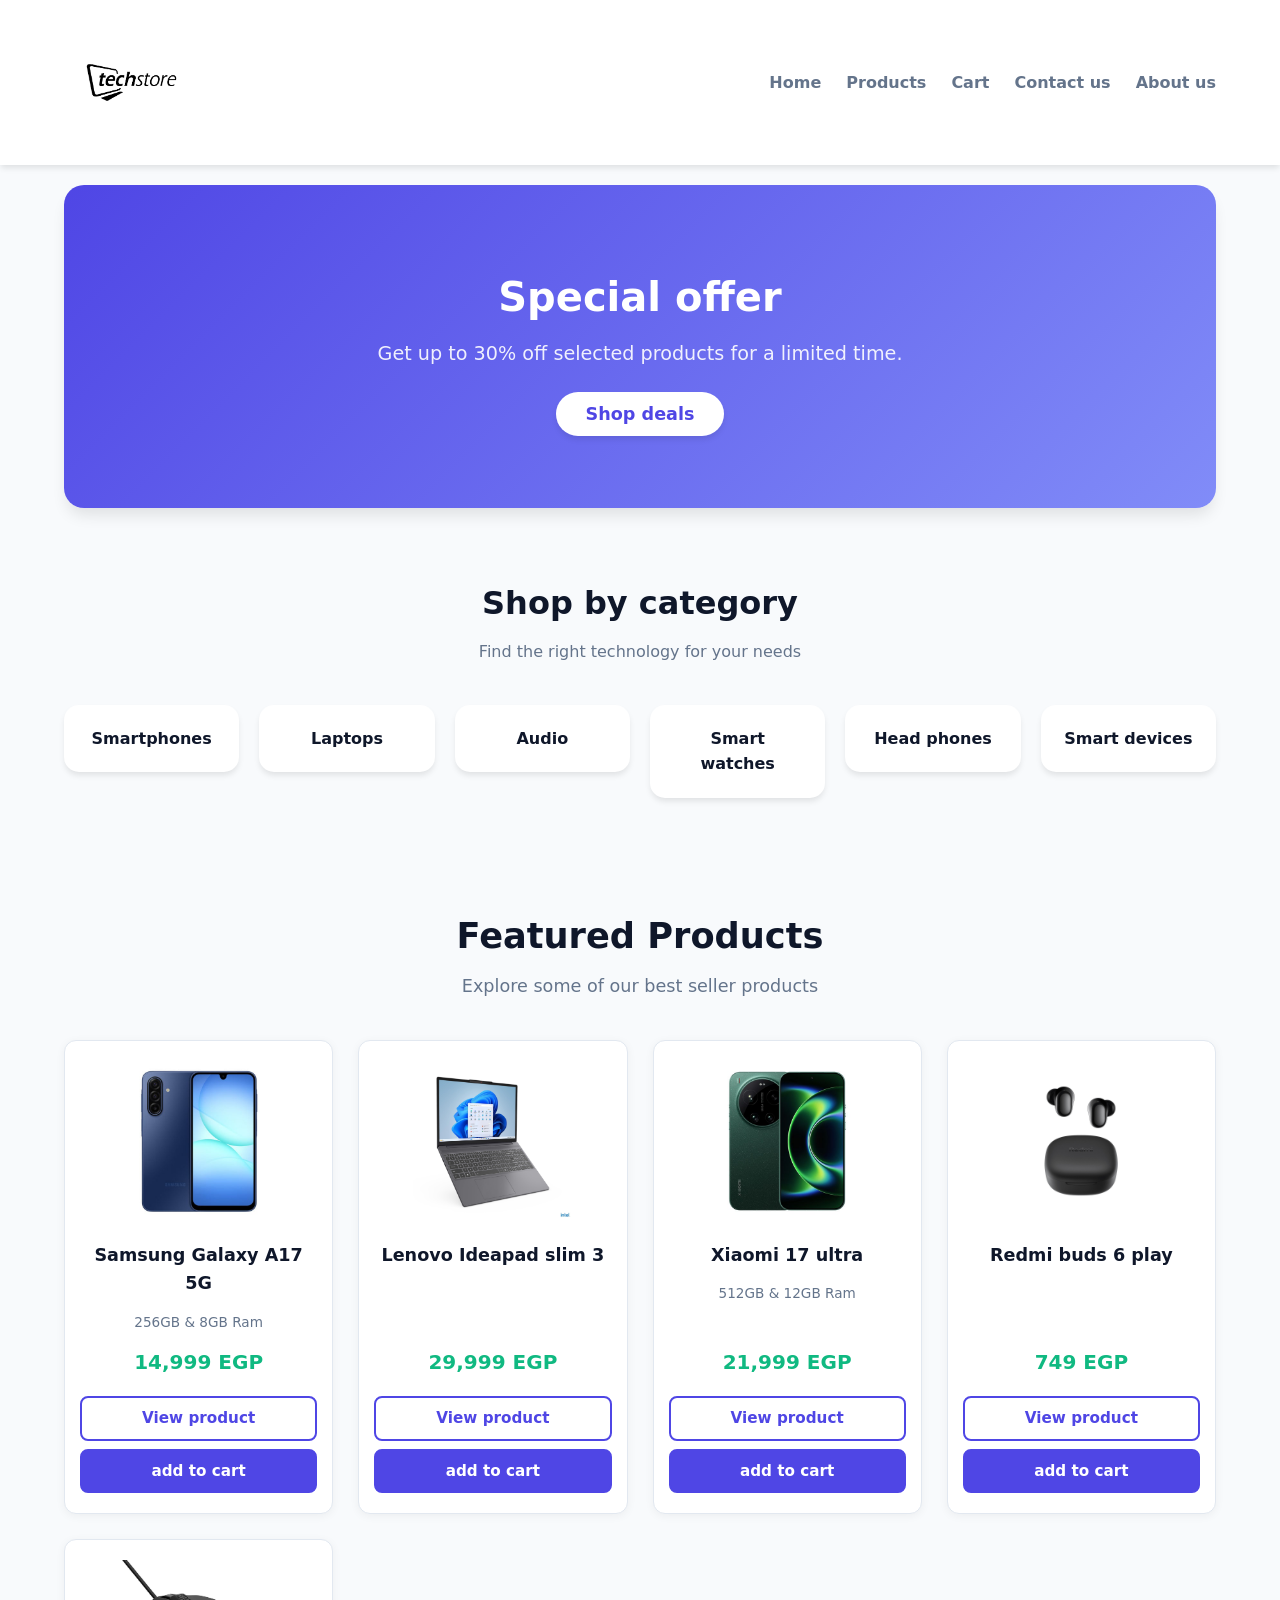
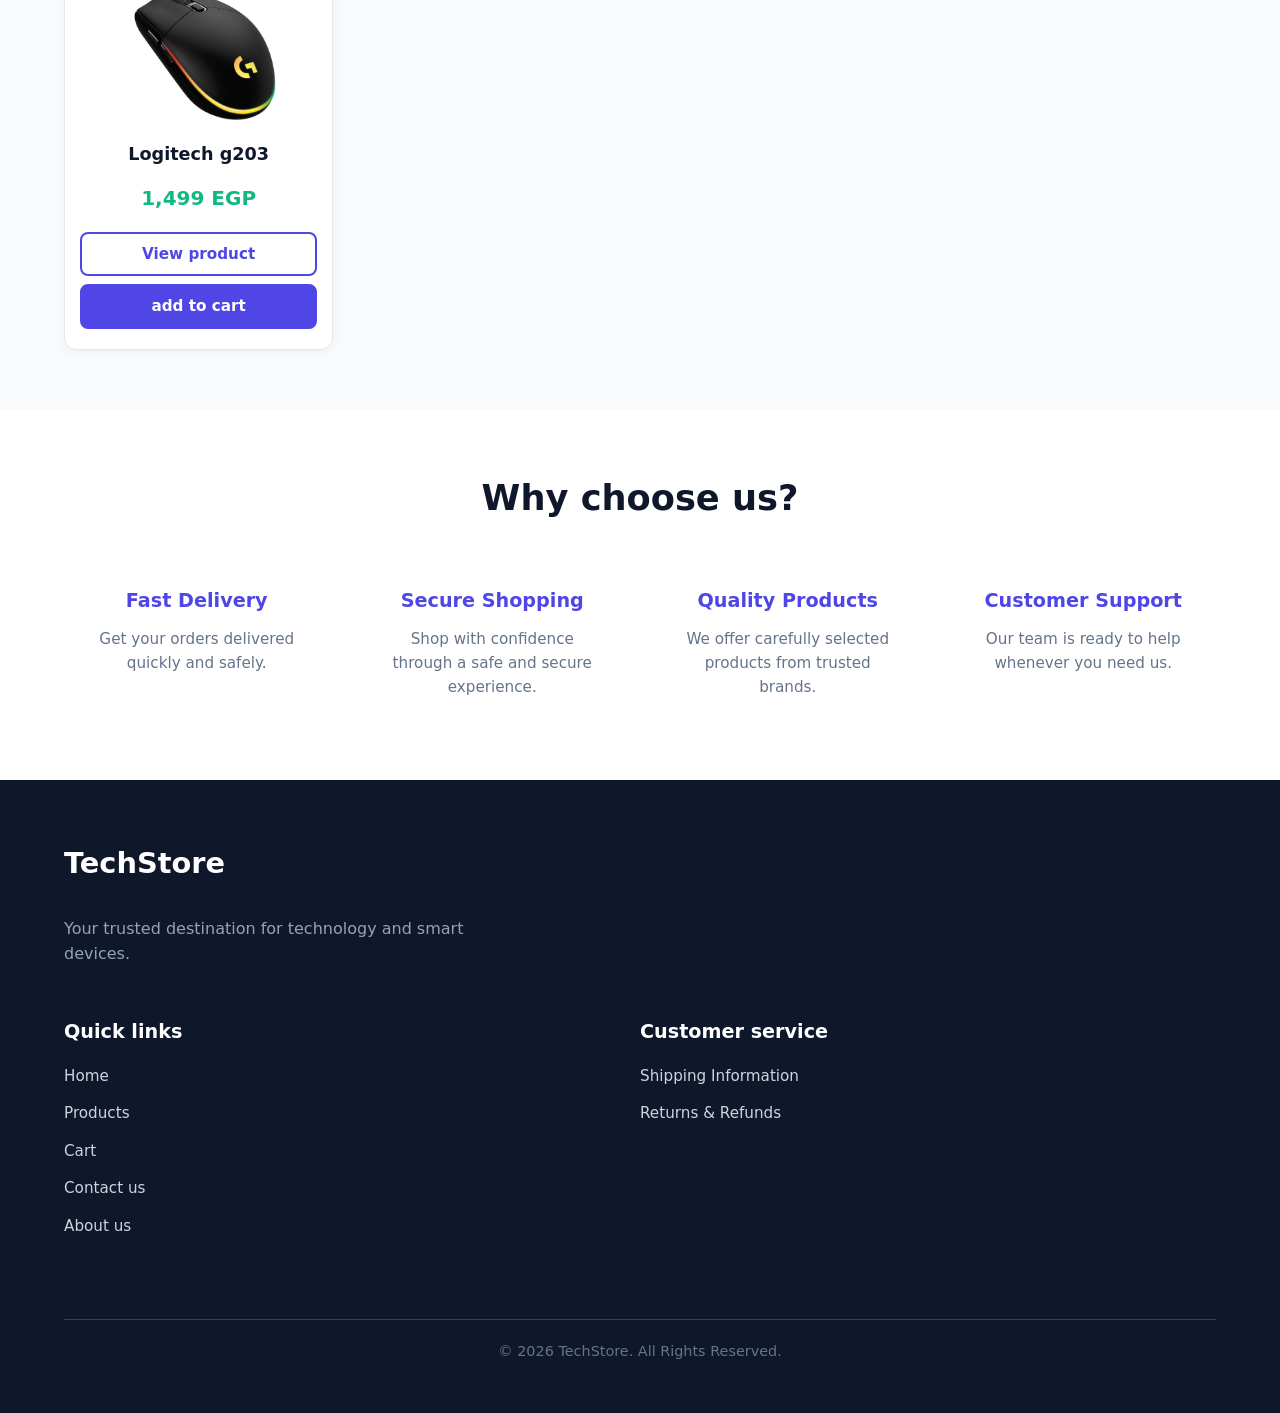
==== index.html @ 9f3c3892 "Add files via upload" ====
<!DOCTYPE html>
<html lang="en">
    <head>
        <meta charset="UTF-8">
        <meta name="viewport" content="width=device-width, initial-scale=1.0">
        <meta name="description" content="Find everything you need in technology devices on TechStore. low prices, fast shipping, secure payment.">
        <title>TechStore</title>
        <link rel="icon" href="imgs/logo.png">
        <link rel="stylesheet" href="main.css">
    </head>
    <body>
        <header class="header-e-commerce-index">
           <img src="imgs/logo.png" alt="TechStore logo" loading="lazy" width="135">
           <div class="Nav-cards">
            <ul>
                <li><a href="index.html">Home</a></li>
                <li><a href="products.html">Products</a></li>
                <li><a href="cart.html">Cart</a></li>
                <li><a href="contact-us.html">Contact us</a></li>
                <li><a href="about-us.html">About us</a></li>
            </ul>
           </div>
           <hr>
        </header>
        <main class="main-e-commerce-index">
            <section id="offers">
                <h2>Special offer</h2>
                <p>Get up to 30% off selected products for a limited time.</p>
                <a href="products.html">Shop deals </a>
            </section>
            <hr>
            <section id="category">
                <h2>Shop by category</h2>
                <p>Find the right technology for your needs</p>
                <ul>
                    <li><a href="products.html">Smartphones</a></li>
                    <li><a href="products.html">Laptops</a></li>
                    <li><a href="products.html">Audio</a></li>
                    <li><a href="products.html">Smart watches</a></li>
                    <li><a href="products.html">Head phones</a></li>
                    <li><a href="products.html">Smart devices</a></li>
                </ul>
            </section>
            <hr>
           <section id="featured-products">
                <h2>Featured Products</h2>
                <p>Explore some of our best seller products</p>

                <div class="products-grid">
                    
                    <article class="product-card">
                        <figure>
                        <img src="imgs/Samsung-Galaxy-A17-5G.jpg" alt="Samsung galaxy a17 5g" loading="lazy">
                        <figcaption>
                        <h3>Samsung Galaxy A17 5G</h3>
                        <p>256GB & 8GB Ram</p>
                        <p>14,999 EGP</p> 
                        <a href="view-product.html">View product</a>
                        <a href="cart.html">add to cart</a>
                        </figcaption>
                        </figure>
                    </article>

                    <article class="product-card">
                        <figure>
                        <img src="imgs/IdeaPad_Slim_3.jpg" alt="Lenovo ideapad slim 3" loading="lazy">
                        <figcaption>
                        <h3>Lenovo Ideapad slim 3</h3>
                        <p>29,999 EGP</p> 
                        <a href="view-product.html">View product</a>
                        <a href="cart.html">add to cart</a>
                        </figcaption>
                        </figure>
                    </article>

                    <article class="product-card">
                        <figure>
                        <img src="imgs/Xiaomi-17-Ultra.jpg" alt="Xiaomi 17 ultra" loading="lazy">
                        <figcaption>
                        <h3>Xiaomi 17 ultra</h3>
                        <p>512GB & 12GB Ram</p>
                        <p>21,999 EGP</p> 
                        <a href="view-product.html">View product</a>
                        <a href="cart.html">add to cart</a>
                        </figcaption>
                        </figure>
                    </article>

                    <article class="product-card">
                        <figure>
                        <img src="imgs/redmi-buds-6-play.jpeg" alt="Redmi buds 6 play" loading="lazy">
                        <figcaption>
                        <h3>Redmi buds 6 play</h3>
                        <p>749 EGP</p> 
                        <a href="view-product.html">View product</a>
                        <a href="cart.html">add to cart</a>
                        </figcaption>
                        </figure>
                    </article>

                    <article class="product-card">
                        <figure>
                        <img src="imgs/logitech-mouse.jpg" alt="Logitech g203" loading="lazy">
                        <figcaption>
                        <h3>Logitech g203</h3>
                        <p>1,499 EGP</p> 
                        <a href="view-product.html">View product</a>
                        <a href="cart.html">add to cart</a>
                        </figcaption>
                        </figure>
                    </article>
                </div>
               
            </section>
            <hr>
            <section id="choose-us">
                <h2>Why choose us?</h2>
                <ul>
                    <li>
                        <h3>Fast Delivery</h3>
                        <p>Get your orders delivered quickly and safely.</p>
                    </li>
                    <li>
                        <h3>Secure Shopping</h3>
                        <p>Shop with confidence through a safe and secure experience.</p>
                    </li>
                    <li>
                        <h3>Quality Products</h3>
                        <p>We offer carefully selected products from trusted brands.</p>
                    </li>
                    <li>
                        <h3>Customer Support</h3>
                        <p>Our team is ready to help whenever you need us.</p>
                    </li>
                </ul>
            </section>
        </main>
        <hr>
        <footer class="footer-index">
            <h2>TechStore</h2>
            <p>Your trusted destination for technology and smart devices.</p>
            <hr>
            <article class="Nav-cards-footer">
                <h3>Quick links</h3>
            <ul>
                <li><a href="index.html">Home</a></li>
                <li><a href="products.html">Products</a></li>
                <li><a href="cart.html">Cart</a></li>
                <li><a href="contact-us.html">Contact us</a></li>
                <li><a href="about-us.html">About us</a></li>
            </ul>
           </article>
           <article class="cust-service-footer">
            <h2>Customer service</h2>
            <ul>
                <li>
                    <a href="contact-us.html">Shipping Information</a>
                </li>
                <li>
                    <a href="contact-us.html">Returns & Refunds</a>
                </li>
            </ul>
           </article>
           <hr>
           <p>&copy; 2026 TechStore. All Rights Reserved.</p>
        </footer>
    </body>
</html>
---- main.css ----
:root {
    --primary-color: #4f46e5;
    --primary-hover: #4338ca;
    --accent-color: #10b981;
    --bg-color: #f8fafc;
    --card-bg: #ffffff;
    --text-main: #0f172a;
    --text-muted: #64748b;
    --shadow-sm: 0 4px 6px -1px rgba(0, 0, 0, 0.1);
    --shadow-lg: 0 10px 15px -3px rgba(0, 0, 0, 0.1);
    --transition: all 0.3s ease-in-out;
}

* {
    margin: 0;
    padding: 0;
    box-sizing: border-box;
    font-family: 'Segoe UI', system-ui, -apple-system, sans-serif;
}

body {
    background-color: var(--bg-color);
    color: var(--text-main);
    line-height: 1.6;
}

a {
    text-decoration: none;
    color: inherit;
}

li {
    list-style: none;
}

hr {
    display: none; 
}

.header-e-commerce-index {
    background-color: var(--card-bg);
    box-shadow: var(--shadow-sm);
    padding: 15px 5%;
    display: flex;
    justify-content: space-between;
    align-items: center;
    position: sticky;
    top: 0;
    z-index: 1000;
}

.header-e-commerce-index img {
    cursor: pointer;
    transition: var(--transition);
}

.header-e-commerce-index img:hover {
    transform: scale(1.05);
}

.Nav-cards ul {
    display: flex;
    gap: 25px;
}

.Nav-cards a {
    font-weight: 600;
    color: var(--text-muted);
    transition: var(--transition);
    position: relative;
}

.Nav-cards a:hover {
    color: var(--primary-color);
}

.Nav-cards a::after {
    content: '';
    position: absolute;
    width: 0;
    height: 2px;
    bottom: -5px;
    left: 0;
    background-color: var(--primary-color);
    transition: var(--transition);
}

.Nav-cards a:hover::after {
    width: 100%;
}

#offers {
    background: linear-gradient(135deg, var(--primary-color), #818cf8);
    color: white;
    text-align: center;
    padding: 80px 20px;
    margin: 20px 5%;
    border-radius: 20px;
    box-shadow: var(--shadow-lg);
}

#offers h2 {
    font-size: 2.5rem;
    margin-bottom: 10px;
}

#offers p {
    font-size: 1.2rem;
    margin-bottom: 30px;
    opacity: 0.9;
}

#offers a {
    background-color: white;
    color: var(--primary-color);
    padding: 12px 30px;
    border-radius: 30px;
    font-weight: bold;
    font-size: 1.1rem;
    transition: var(--transition);
    box-shadow: var(--shadow-sm);
}

#offers a:hover {
    background-color: var(--text-main);
    color: white;
    transform: translateY(-3px);
}

#category {
    padding: 50px 5%;
    text-align: center;
}

#category h2 {
    font-size: 2rem;
    margin-bottom: 10px;
}

#category p {
    color: var(--text-muted);
    margin-bottom: 40px;
}

#category ul {
    display: grid;
    grid-template-columns: repeat(auto-fit, minmax(150px, 1fr));
    gap: 20px;
}

#category li a {
    display: block;
    background-color: var(--card-bg);
    padding: 20px;
    border-radius: 15px;
    font-weight: 600;
    color: var(--text-main);
    box-shadow: var(--shadow-sm);
    transition: var(--transition);
    border: 1px solid transparent;
}

#category li a:hover {
    border-color: var(--primary-color);
    color: var(--primary-color);
    transform: translateY(-5px);
    box-shadow: var(--shadow-lg);
}

#featured-products {
    padding: 60px 5%;
}

#featured-products h2 {
    text-align: center;
    font-size: 2.2rem;
    margin-bottom: 8px;
    color: var(--text-main);
}

#featured-products > p {
    text-align: center;
    color: var(--text-muted);
    margin-bottom: 40px;
    font-size: 1.1rem;
}

.products-grid {
    display: grid;
    grid-template-columns: repeat(auto-fit, minmax(220px, 1fr));
    gap: 25px;
}

.product-card {
    background-color: var(--card-bg);
    border-radius: 12px;
    padding: 20px 15px;
    text-align: center;
    box-shadow: 0 2px 10px rgba(0, 0, 0, 0.05);
    border: 1px solid #e2e8f0;
    transition: var(--transition);
}

.product-card:hover {
    transform: translateY(-8px);
    box-shadow: var(--shadow-lg);
    border-color: var(--primary-color);
}

.product-card figure {
    display: flex;
    flex-direction: column;
    height: 100%;
}

.product-card img {
    width: 100%;
    height: 160px;
    object-fit: contain;
    margin-bottom: 20px;
    transition: var(--transition);
}

.product-card:hover img {
    transform: scale(1.08);
}

.product-card figcaption {
    display: flex;
    flex-direction: column;
    flex-grow: 1;
    gap: 8px; 
}

.product-card figcaption h3 {
    font-size: 1.1rem;
    margin-bottom: 6px;
    color: var(--text-main);
    font-weight: 600;
}

.product-card figcaption p:not(:last-of-type) {
    color: var(--text-muted);
    font-size: 0.85rem;
    margin-bottom: 5px;
}

.product-card figcaption p:last-of-type {
    color: var(--accent-color);
    font-weight: 800;
    font-size: 1.25rem;
    margin-top: auto; 
    margin-bottom: 10px;
}

.product-card figcaption a:first-of-type {
    display: block;
    background-color: transparent;
    color: var(--primary-color);
    border: 2px solid var(--primary-color);
    padding: 8px 15px;
    border-radius: 8px;
    font-weight: 600;
    font-size: 0.95rem;
    text-align: center;
    transition: var(--transition);
}

.product-card figcaption a:first-of-type:hover {
    background-color: var(--primary-hover);
    border-color: var(--primary-hover);
    color: white;
}

.product-card figcaption a:last-of-type {
    display: block;
    background-color: var(--primary-color);
    color: white;
    border: 2px solid var(--primary-color);
    padding: 8px 15px;
    border-radius: 8px;
    font-weight: 600;
    font-size: 0.95rem;
    text-align: center;
    transition: var(--transition);
}

.product-card figcaption a:last-of-type:hover {
    background-color: var(--primary-hover);
    border-color: var(--primary-hover);
}

#choose-us {
    padding: 60px 5%;
    text-align: center;
    background-color: var(--card-bg);
}

#choose-us h2 {
    font-size: 2.2rem;
    margin-bottom: 40px;
    color: var(--text-main);
}

#choose-us ul {
    display: grid;
    grid-template-columns: repeat(auto-fit, minmax(200px, 1fr));
    gap: 30px;
}

#choose-us li {
    padding: 20px;
}

#choose-us h3 {
    font-size: 1.2rem;
    color: var(--primary-color);
    margin-bottom: 10px;
}

#choose-us p {
    color: var(--text-muted);
    font-size: 0.95rem;
}

.footer-index {
    background-color: #0f172a;
    color: #f8fafc;
    padding: 60px 5% 20px;
}

.footer-index h2 {
    font-size: 1.8rem;
    margin-bottom: 15px;
    color: white;
}

.footer-index > p {
    color: #94a3b8;
    max-width: 400px;
    margin-bottom: 30px;
}

.footer-index .Nav-cards-footer,
.footer-index .cust-service-footer {
    margin-bottom: 30px;
}

.footer-index h3, 
.footer-index .cust-service-footer h2 {
    font-size: 1.2rem;
    color: white;
    margin-bottom: 15px;
}

.footer-index ul {
    display: flex;
    flex-direction: column;
    gap: 12px;
}

.footer-index a {
    color: #cbd5e1;
    transition: var(--transition);
    font-size: 0.95rem;
}

.footer-index a:hover {
    color: var(--accent-color);
    padding-left: 5px;
}

.footer-index > p:last-child {
    text-align: center;
    border-top: 1px solid #334155;
    padding-top: 20px;
    margin-top: 20px;
    font-size: 0.9rem;
    color: #64748b;
    max-width: 100%;
}

@media (min-width: 768px) {
    .footer-index {
        display: grid;
        grid-template-columns: 2fr 1fr 1fr;
        gap: 30px;
    }
    
    .footer-index > h2 {
        grid-column: 1 / -1;
        margin-bottom: 0;
    }
    
    .footer-index > p:first-of-type {
        grid-column: 1 / -1;
        margin-bottom: 20px;
    }
    
    .footer-index > p:last-child {
        grid-column: 1 / -1;
    }
}

@media (max-width: 768px) {
    .header-e-commerce-index {
        flex-direction: column;
        gap: 15px;
    }
    
    .Nav-cards ul {
        flex-wrap: wrap;
        justify-content: center;
        gap: 15px;
    }
    
    #offers {
        padding: 50px 20px;
    }
    
    #offers h2 {
        font-size: 2rem;
    }
    
    .footer-index {
        text-align: center;
    }
    
    .footer-index > p {
        margin: 0 auto 30px;
    }
}


.header-e-commerce-details {
    background-color: var(--card-bg);
    box-shadow: var(--shadow-sm);
    padding: 15px 5%;
    display: flex;
    justify-content: space-between;
    align-items: center;
    position: sticky;
    top: 0;
    z-index: 1000;
}

.header-e-commerce-details img {
    cursor: pointer;
    transition: var(--transition);
}

.header-e-commerce-details img:hover {
    transform: scale(1.05);
}

.main-e-commerce-details section > h2 {
    text-align: center;
    font-size: 2.2rem;
    margin-bottom: 40px;
    color: var(--text-main);
}

#head-section {
    display: grid;
    grid-template-columns: 1fr 1fr;
    gap: 40px;
    align-items: center;
    padding: 60px 5%;
}

#head-section img {
    width: 100%;
    max-width: 400px;
    margin: 0 auto;
    display: block;
    transition: var(--transition);
}

#head-section img:hover {
    transform: scale(1.08); 
}

#head-section h2 {
    text-align: left;
    font-size: 2.5rem;
    margin-bottom: 10px;
}

#head-section p:nth-of-type(1) {
    color: var(--text-muted);
    font-size: 1.1rem;
    margin-bottom: 15px;
}

#head-section p:nth-of-type(2) { 
    color: var(--accent-color);
    font-weight: 800;
    font-size: 1.8rem;
    margin-bottom: 10px;
}

#head-section p:nth-of-type(3) { 
    margin-bottom: 30px;
    color: var(--text-muted);
}

#head-section a {
    display: inline-block;
    background-color: var(--primary-color);
    color: white;
    border: 2px solid var(--primary-color);
    padding: 10px 25px;
    border-radius: 8px; 
    font-weight: 600;
    font-size: 1.1rem;
    text-align: center;
    transition: var(--transition);
}

#head-section a:hover {
    background-color: var(--primary-hover);
    border-color: var(--primary-hover);
}

#description-product, #box {
    padding: 20px 5% 60px;
    text-align: center;
}

#description-product p {
    color: var(--text-muted);
    font-size: 1.1rem;
    max-width: 800px;
    margin: 0 auto;
    line-height: 1.8;
}

#box ul {
    display: grid;
    grid-template-columns: repeat(auto-fit, minmax(180px, 1fr));
    gap: 20px;
    max-width: 900px;
    margin: 0 auto;
}

#box li {
    background-color: var(--card-bg);
    padding: 20px;
    border-radius: 15px;
    font-weight: 600;
    color: var(--text-main);
    box-shadow: var(--shadow-sm);
    border: 1px solid transparent;
    transition: var(--transition);
}

#box li:hover {
    border-color: var(--primary-color);
    color: var(--primary-color);
    transform: translateY(-5px);
    box-shadow: var(--shadow-lg);
}

#specifications {
    padding: 20px 5% 60px;
}

#specifications table {
    width: 100%;
    max-width: 800px;
    margin: 0 auto;
    border-collapse: collapse;
    background-color: var(--card-bg);
    border-radius: 12px;
    overflow: hidden;
    box-shadow: 0 2px 10px rgba(0, 0, 0, 0.05);
    border: 1px solid #e2e8f0;
}

#specifications th, #specifications td {
    padding: 15px 20px;
    border-bottom: 1px solid #e2e8f0;
    text-align: left;
}

#specifications thead th {
    background-color: var(--bg-color);
    color: var(--text-main);
    font-weight: 600;
}

#specifications tbody th {
    color: var(--text-main);
    font-weight: 600;
    width: 40%;
}

#specifications tbody td {
    color: var(--text-muted);
}

#Reviews {
    padding: 20px 5% 60px;
}

.review-card {
    background-color: var(--card-bg);
    border-radius: 12px;
    padding: 20px 15px;
    text-align: center;
    box-shadow: 0 2px 10px rgba(0, 0, 0, 0.05);
    border: 1px solid #e2e8f0;
    transition: var(--transition);
    margin-bottom: 25px;
    max-width: 800px;
    margin-left: auto;
    margin-right: auto;
}

.review-card:hover {
    transform: translateY(-8px);
    box-shadow: var(--shadow-lg);
    border-color: var(--primary-color);
}

.review-card h3 {
    font-size: 1.1rem;
    margin-bottom: 6px;
    color: var(--text-main);
    font-weight: 600;
}

.review-card p {
    color: var(--text-muted);
    font-size: 0.95rem;
}

.submit-review {
    max-width: 800px;
    margin: 50px auto 0;
    background-color: var(--card-bg);
    border-radius: 12px;
    padding: 30px;
    box-shadow: 0 2px 10px rgba(0, 0, 0, 0.05);
    border: 1px solid #e2e8f0;
}

.submit-review fieldset {
    border: none;
}

.submit-review legend {
    font-size: 1.5rem;
    color: var(--text-main);
    font-weight: 600;
    margin-bottom: 20px;
    text-align: center;
    width: 100%;
}

.submit-review label, .submit-review h4 {
    color: var(--text-main);
    font-weight: 600;
    margin-bottom: 5px;
    display: inline-block;
}

.submit-review input[type="text"],
.submit-review input[type="email"],
.submit-review textarea {
    width: 100%;
    padding: 12px;
    margin-bottom: 20px;
    border: 1px solid #e2e8f0;
    border-radius: 8px;
    background-color: var(--bg-color);
    transition: var(--transition);
    color: var(--text-main);
}

.submit-review input:focus,
.submit-review textarea:focus {
    outline: none;
    border-color: var(--primary-color);
}

.submit-review button {
    background-color: var(--primary-color);
    color: white;
    border: 2px solid var(--primary-color);
    padding: 10px 20px;
    border-radius: 8px;
    font-weight: 600;
    font-size: 1rem;
    cursor: pointer;
    transition: var(--transition);
    width: 100%;
}

.submit-review button:hover {
    background-color: var(--primary-hover);
    border-color: var(--primary-hover);
}

.footer-view-product {
    background-color: #0f172a;
    color: #f8fafc;
    padding: 60px 5% 20px;
}

.footer-view-product h2 { font-size: 1.8rem; margin-bottom: 15px; color: white; }
.footer-view-product > p { color: #94a3b8; max-width: 400px; margin-bottom: 30px; }
.footer-view-product .Nav-cards-footer, .footer-view-product .cust-service-footer { margin-bottom: 30px; }
.footer-view-product h3, .footer-view-product .cust-service-footer h2 { font-size: 1.2rem; color: white; margin-bottom: 15px; }
.footer-view-product ul { display: flex; flex-direction: column; gap: 12px; }
.footer-view-product a { color: #cbd5e1; transition: var(--transition); font-size: 0.95rem; }
.footer-view-product a:hover { color: var(--accent-color); padding-left: 5px; }
.footer-view-product > p:last-child { text-align: center; border-top: 1px solid #334155; padding-top: 20px; margin-top: 20px; font-size: 0.9rem; color: #64748b; max-width: 100%; }

@media (min-width: 768px) {
    .footer-view-product { display: grid; grid-template-columns: 2fr 1fr 1fr; gap: 30px; }
    .footer-view-product > h2, .footer-view-product > p:first-of-type, .footer-view-product > p:last-child { grid-column: 1 / -1; }
    .footer-view-product > p:first-of-type { margin-bottom: 20px; }
    .footer-view-product > h2 { margin-bottom: 0; }
}

@media (max-width: 768px) {
    .header-e-commerce-details { flex-direction: column; gap: 15px; }
    #head-section { grid-template-columns: 1fr; text-align: center; }
    #head-section h2 { text-align: center; }
    .footer-view-product { text-align: center; }
    .footer-view-product > p { margin: 0 auto 30px; }
}





.product-media {
    flex: 1;
    text-align: center;
}

.product-media figure {
    display: inline-block;
    max-width: 400px;
    width: 100%;
}

.product-media img {
    width: 100%;
    display: block;
    transition: var(--transition);
}

.product-media img:hover {
    transform: scale(1.08); 
}

.product-media .rating {
    margin-top: 10px;
    color: var(--text-muted);
    font-size: 1.1rem;
    text-align: center;
}

.header-e-commerce-products {
    background-color: var(--card-bg);
    box-shadow: var(--shadow-sm);
    padding: 15px 5%;
    display: flex;
    justify-content: space-between;
    align-items: center;
    position: sticky;
    top: 0;
    z-index: 1000;
}

.header-e-commerce-products img {
    cursor: pointer;
    transition: var(--transition);
}

.header-e-commerce-products img:hover {
    transform: scale(1.05);
}

#top {
    text-align: center;
    padding: 60px 5% 20px;
}

#top h1 {
    font-size: 2.5rem;
    color: var(--text-main);
    margin-bottom: 10px;
}

#top p {
    color: var(--text-muted);
    font-size: 1.1rem;
    max-width: 600px;
    margin: 0 auto;
}

#category-explore {
    padding: 40px 5%;
    text-align: center;
}

#category-explore h2 {
    font-size: 2rem;
    margin-bottom: 10px;
}

#category-explore p {
    color: var(--text-muted);
    margin-bottom: 30px;
}

#category-explore ul {
    display: grid;
    grid-template-columns: repeat(auto-fit, minmax(150px, 1fr));
    gap: 20px;
}

#category-explore li a {
    display: block;
    background-color: var(--card-bg);
    padding: 20px;
    border-radius: 15px;
    font-weight: 600;
    color: var(--text-main);
    box-shadow: var(--shadow-sm);
    transition: var(--transition);
    border: 1px solid transparent;
}

#category-explore li a:hover {
    border-color: var(--primary-color);
    color: var(--primary-color);
    transform: translateY(-5px);
    box-shadow: var(--shadow-lg);
}

#products-all {
    padding: 20px 5% 60px;
    display: grid;
    grid-template-columns: repeat(auto-fit, minmax(220px, 1fr));
    gap: 25px;
}

.product-card-main {
    background-color: var(--card-bg);
    border-radius: 12px;
    padding: 20px 15px;
    text-align: center;
    box-shadow: 0 2px 10px rgba(0, 0, 0, 0.05);
    border: 1px solid #e2e8f0;
    transition: var(--transition);
}

.product-card-main:hover {
    transform: translateY(-8px);
    box-shadow: var(--shadow-lg);
    border-color: var(--primary-color);
}

.product-card-main figure {
    display: flex;
    flex-direction: column;
    height: 100%;
}

.product-card-main img {
    width: 100%;
    height: 160px;
    object-fit: contain;
    margin-bottom: 20px;
    transition: var(--transition);
}

.product-card-main:hover img {
    transform: scale(1.08);
}

.product-card-main figcaption {
    display: flex;
    flex-direction: column;
    flex-grow: 1;
    gap: 8px;
}

.product-card-main figcaption h3 {
    font-size: 1.1rem;
    margin-bottom: 6px;
    color: var(--text-main);
    font-weight: 600;
}

.product-card-main figcaption p:not(:last-of-type) {
    color: var(--text-muted);
    font-size: 0.85rem;
    margin-bottom: 5px;
}

.product-card-main figcaption p:last-of-type {
    color: var(--accent-color);
    font-weight: 800;
    font-size: 1.25rem;
    margin-top: auto;
    margin-bottom: 10px;
}

.product-card-main figcaption a:first-of-type {
    display: block;
    background-color: transparent;
    color: var(--primary-color);
    border: 2px solid var(--primary-color);
    padding: 8px 15px;
    border-radius: 8px;
    font-weight: 600;
    font-size: 0.95rem;
    text-align: center;
    transition: var(--transition);
}

.product-card-main figcaption a:first-of-type:hover {
    background-color: var(--primary-hover);
    border-color: var(--primary-hover);
    color: white;
}

.product-card-main figcaption a:last-of-type {
    display: block;
    background-color: var(--primary-color);
    color: white;
    border: 2px solid var(--primary-color);
    padding: 8px 15px;
    border-radius: 8px;
    font-weight: 600;
    font-size: 0.95rem;
    text-align: center;
    transition: var(--transition);
}

.product-card-main figcaption a:last-of-type:hover {
    background-color: var(--primary-hover);
    border-color: var(--primary-hover);
}

.footer-products {
    background-color: #0f172a;
    color: #f8fafc;
    padding: 60px 5% 20px;
}

.footer-products h2 {
    font-size: 1.8rem;
    margin-bottom: 15px;
    color: white;
}

.footer-products > p {
    color: #94a3b8;
    max-width: 400px;
    margin-bottom: 30px;
}

.footer-products .Nav-cards-footer,
.footer-products .cust-service-footer {
    margin-bottom: 30px;
}

.footer-products h3, 
.footer-products .cust-service-footer h2 {
    font-size: 1.2rem;
    color: white;
    margin-bottom: 15px;
}

.footer-products ul {
    display: flex;
    flex-direction: column;
    gap: 12px;
}

.footer-products a {
    color: #cbd5e1;
    transition: var(--transition);
    font-size: 0.95rem;
}

.footer-products a:hover {
    color: var(--accent-color);
    padding-left: 5px;
}

.footer-products > p:last-child {
    text-align: center;
    border-top: 1px solid #334155;
    padding-top: 20px;
    margin-top: 20px;
    font-size: 0.9rem;
    color: #64748b;
    max-width: 100%;
}

@media (min-width: 768px) {
    .footer-products {
        display: grid;
        grid-template-columns: 2fr 1fr 1fr;
        gap: 30px;
    }
    
    .footer-products > h2,
    .footer-products > p:first-of-type,
    .footer-products > p:last-child {
        grid-column: 1 / -1;
    }
    
    .footer-products > p:first-of-type {
        margin-bottom: 20px;
    }
}

@media (max-width: 768px) {
    .header-e-commerce-products {
        flex-direction: column;
        gap: 15px;
    }
    
    .footer-products {
        text-align: center;
    }
    
    .footer-products > p {
        margin: 0 auto 30px;
    }
}

.product-info {
    display: flex;
    flex-direction: column;
    align-items: flex-start;
}

.price-box {
    display: flex;
    align-items: center;
    gap: 15px;
    margin: 15px 0;
}

.price-box strong:first-of-type {
    color: var(--accent-color);
    font-weight: 800;
    font-size: 1.8rem;
}

.price-box strong:last-of-type {
    background-color: #fee2e2;
    color: #ef4444;
    padding: 4px 10px;
    border-radius: 6px;
    font-size: 0.9rem;
    font-weight: 700;
}

.price-box del {
    color: var(--text-muted);
    font-size: 1.1rem;
    text-decoration: line-through;
}

.top-cart {
    text-align: center;
    padding: 60px 5% 40px;
}

.top-cart h1 {
    font-size: 2.5rem;
    color: var(--text-main);
    margin-bottom: 10px;
}

.top-cart p {
    color: var(--text-muted);
    font-size: 1.1rem;
}

#cart-card {
    background-color: var(--card-bg);
    border-radius: 12px;
    padding: 20px;
    margin: 0 auto 30px;
    max-width: 900px;
    width: 90%;
    display: flex;
    align-items: center;
    justify-content: space-between;
    gap: 20px;
    box-shadow: var(--shadow-sm);
    border: 1px solid #e2e8f0;
    transition: var(--transition);
}

#cart-card:hover {
    box-shadow: var(--shadow-lg);
    border-color: var(--primary-color);
}

#cart-card img {
    width: 100px;
    height: 100px;
    object-fit: contain;
    border-radius: 8px;
}

#cart-card strong {
    font-size: 1.2rem;
    color: var(--text-main);
    flex: 2;
}

#cart-card p {
    color: var(--text-muted);
    font-size: 1rem;
    font-weight: 500;
    white-space: nowrap;
}

#cart-card a {
    color: #ef4444; 
    border: 1px solid #ef4444;
    padding: 8px 15px;
    border-radius: 8px;
    font-weight: 600;
    transition: var(--transition);
}

#cart-card a:hover {
    background-color: #ef4444;
    color: white;
}

#checkout-cart {
    background-color: var(--card-bg);
    border-radius: 12px;
    padding: 30px;
    margin: 0 auto 40px;
    max-width: 400px;
    width: 90%;
    box-shadow: var(--shadow-sm);
    border: 1px solid #e2e8f0;
}

#checkout-cart h2 {
    font-size: 1.5rem;
    color: var(--text-main);
    margin-bottom: 20px;
    text-align: center;
    border-bottom: 1px solid #e2e8f0;
    padding-bottom: 15px;
}

#checkout-cart p {
    display: flex;
    justify-content: space-between;
    color: var(--text-muted);
    font-size: 1.1rem;
    margin-bottom: 15px;
}

#checkout-cart p:last-child {
    color: var(--text-main);
    font-size: 1.3rem;
    font-weight: 800;
    border-top: 1px solid #e2e8f0;
    padding-top: 15px;
    margin-bottom: 0;
}

#shoppig-cart {
    text-align: center;
    margin-bottom: 80px;
}

#shoppig-cart a {
    display: inline-block;
    background-color: var(--primary-color);
    color: white;
    border: 2px solid var(--primary-color);
    padding: 12px 30px;
    border-radius: 8px;
    font-weight: 600;
    font-size: 1.1rem;
    transition: var(--transition);
}

#shoppig-cart a:hover {
    background-color: var(--primary-hover);
    border-color: var(--primary-hover);
}

@media (max-width: 768px) {
    #cart-card {
        flex-direction: column;
        text-align: center;
        padding: 30px 20px;
    }

    #cart-card strong {
        margin: 10px 0;
        flex: none;
    }

    #cart-card p {
        margin-bottom: 10px;
    }
    
    #cart-card a {
        width: 100%;
        margin-top: 10px;
    }
}

#grabber {
    text-align: center;
    padding: 60px 5% 40px;
}

#grabber h1 {
    font-size: 2.5rem;
    color: var(--text-main);
    margin-bottom: 10px;
}

#grabber p {
    color: var(--text-muted);
    font-size: 1.1rem;
}

#contact-info {
    background-color: var(--card-bg);
    border-radius: 12px;
    padding: 40px;
    margin: 0 auto 40px;
    max-width: 800px;
    box-shadow: var(--shadow-sm);
    border: 1px solid #e2e8f0;
    text-align: center;
    transition: var(--transition);
}

#contact-info:hover {
    box-shadow: var(--shadow-lg);
    border-color: var(--primary-color);
}

#contact-info h2 {
    font-size: 2rem;
    color: var(--text-main);
    margin-bottom: 30px;
}

#contact-info h3 {
    font-size: 1.2rem;
    color: var(--primary-color);
    margin-top: 25px;
    margin-bottom: 8px;
}

#contact-info address, 
#contact-info p {
    color: var(--text-muted);
    font-size: 1.1rem;
    font-style: normal;
}

#contact-info a {
    color: var(--accent-color);
    font-weight: 600;
    transition: var(--transition);
}

#contact-info a:hover {
    color: var(--primary-hover);
    text-decoration: underline;
}

#form-contact {
    background-color: var(--card-bg);
    border-radius: 12px;
    padding: 40px;
    margin: 0 auto 80px;
    max-width: 800px;
    box-shadow: var(--shadow-sm);
    border: 1px solid #e2e8f0;
}

#form-contact fieldset {
    border: none;
}

#form-contact legend {
    width: 100%;
    text-align: center;
    margin-bottom: 30px;
}

#form-contact legend h2 {
    font-size: 2rem;
    color: var(--text-main);
}

#form-contact label {
    display: block;
    color: var(--text-main);
    font-weight: 600;
    margin-bottom: 8px;
}

#form-contact input[type="text"],
#form-contact input[type="email"],
#form-contact input[type="tel"],
#form-contact textarea {
    width: 100%;
    padding: 15px;
    margin-bottom: 20px;
    border: 1px solid #e2e8f0;
    border-radius: 8px;
    background-color: var(--bg-color);
    color: var(--text-main);
    font-family: inherit;
    font-size: 1rem;
    transition: var(--transition);
}

#form-contact input:focus,
#form-contact textarea:focus {
    outline: none;
    border-color: var(--primary-color);
    box-shadow: 0 0 0 3px rgba(79, 70, 229, 0.1);
}

#form-contact textarea {
    resize: vertical;
    min-height: 150px;
    max-height: 400px;
}

#form-contact button {
    background-color: var(--primary-color);
    color: white;
    border: 2px solid var(--primary-color);
    padding: 15px;
    border-radius: 8px;
    font-weight: 600;
    font-size: 1.1rem;
    cursor: pointer;
    transition: var(--transition);
    width: 100%;
    margin-top: 10px;
}

#form-contact button:hover {
    background-color: var(--primary-hover);
    border-color: var(--primary-hover);
}

@media (max-width: 768px) {
    #contact-info, 
    #form-contact {
        width: 90%;
        padding: 30px 20px;
    }
    
    #grabber {
        padding: 40px 20px 20px;
    }
    
    #grabber h1, 
    #contact-info h2, 
    #form-contact legend h2 {
        font-size: 1.8rem;
    }
}

#top-about {
    text-align: center;
    padding: 60px 5% 40px;
}

#top-about h1 {
    font-size: 2.5rem;
    color: var(--text-main);
    margin-bottom: 10px;
}

#top-about p {
    color: var(--text-muted);
    font-size: 1.1rem;
}

#who-r-we, 
#mission, 
#vision {
    background-color: var(--card-bg);
    border-radius: 12px;
    padding: 40px;
    margin: 0 auto 30px;
    max-width: 800px;
    width: 90%;
    box-shadow: var(--shadow-sm);
    border: 1px solid #e2e8f0;
    text-align: center;
    transition: var(--transition);
}

#who-r-we:hover, 
#mission:hover, 
#vision:hover {
    box-shadow: var(--shadow-lg);
    border-color: var(--primary-color);
    transform: translateY(-5px);
}

#who-r-we h2, 
#mission h2, 
#vision h2 {
    font-size: 1.8rem;
    color: var(--primary-color);
    margin-bottom: 15px;
}

#who-r-we p, 
#mission p, 
#vision p {
    color: var(--text-muted);
    font-size: 1.1rem;
    line-height: 1.8;
}

#call-to-action {
    background: linear-gradient(135deg, var(--primary-color), #818cf8);
    color: white;
    text-align: center;
    padding: 60px 20px;
    margin: 40px 5% 80px;
    border-radius: 20px;
    box-shadow: var(--shadow-lg);
}

#call-to-action h2 {
    font-size: 2rem;
    margin-bottom: 15px;
    color: white;
}

#call-to-action p {
    font-size: 1.1rem;
    opacity: 0.9;
    max-width: 600px;
    margin: 0 auto;
}

@media (max-width: 768px) {
    #who-r-we, 
    #mission, 
    #vision {
        padding: 30px 20px;
    }
    
    #top-about h1 {
        font-size: 2rem;
    }
    
    #call-to-action h2 {
        font-size: 1.8rem;
    }
    
    #call-to-action {
        margin: 40px 5% 40px;
        padding: 40px 20px;
    }
}
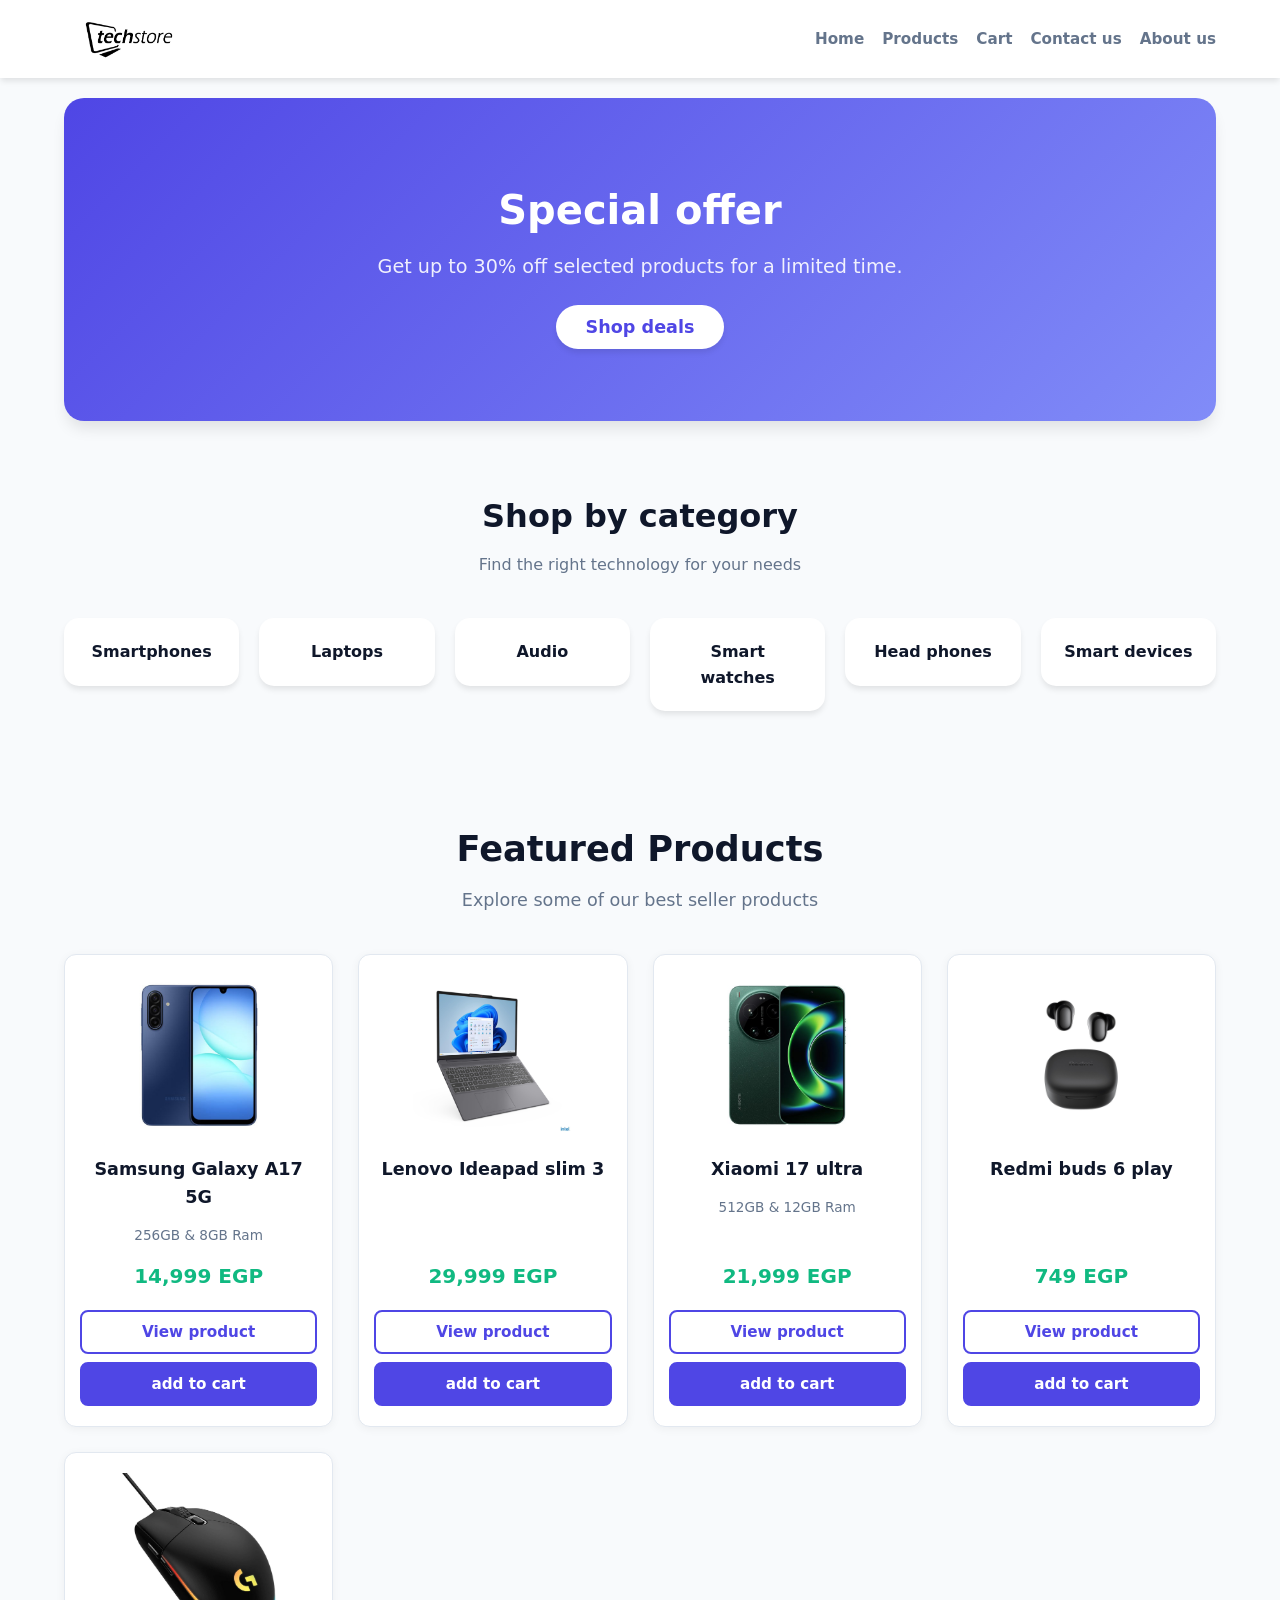
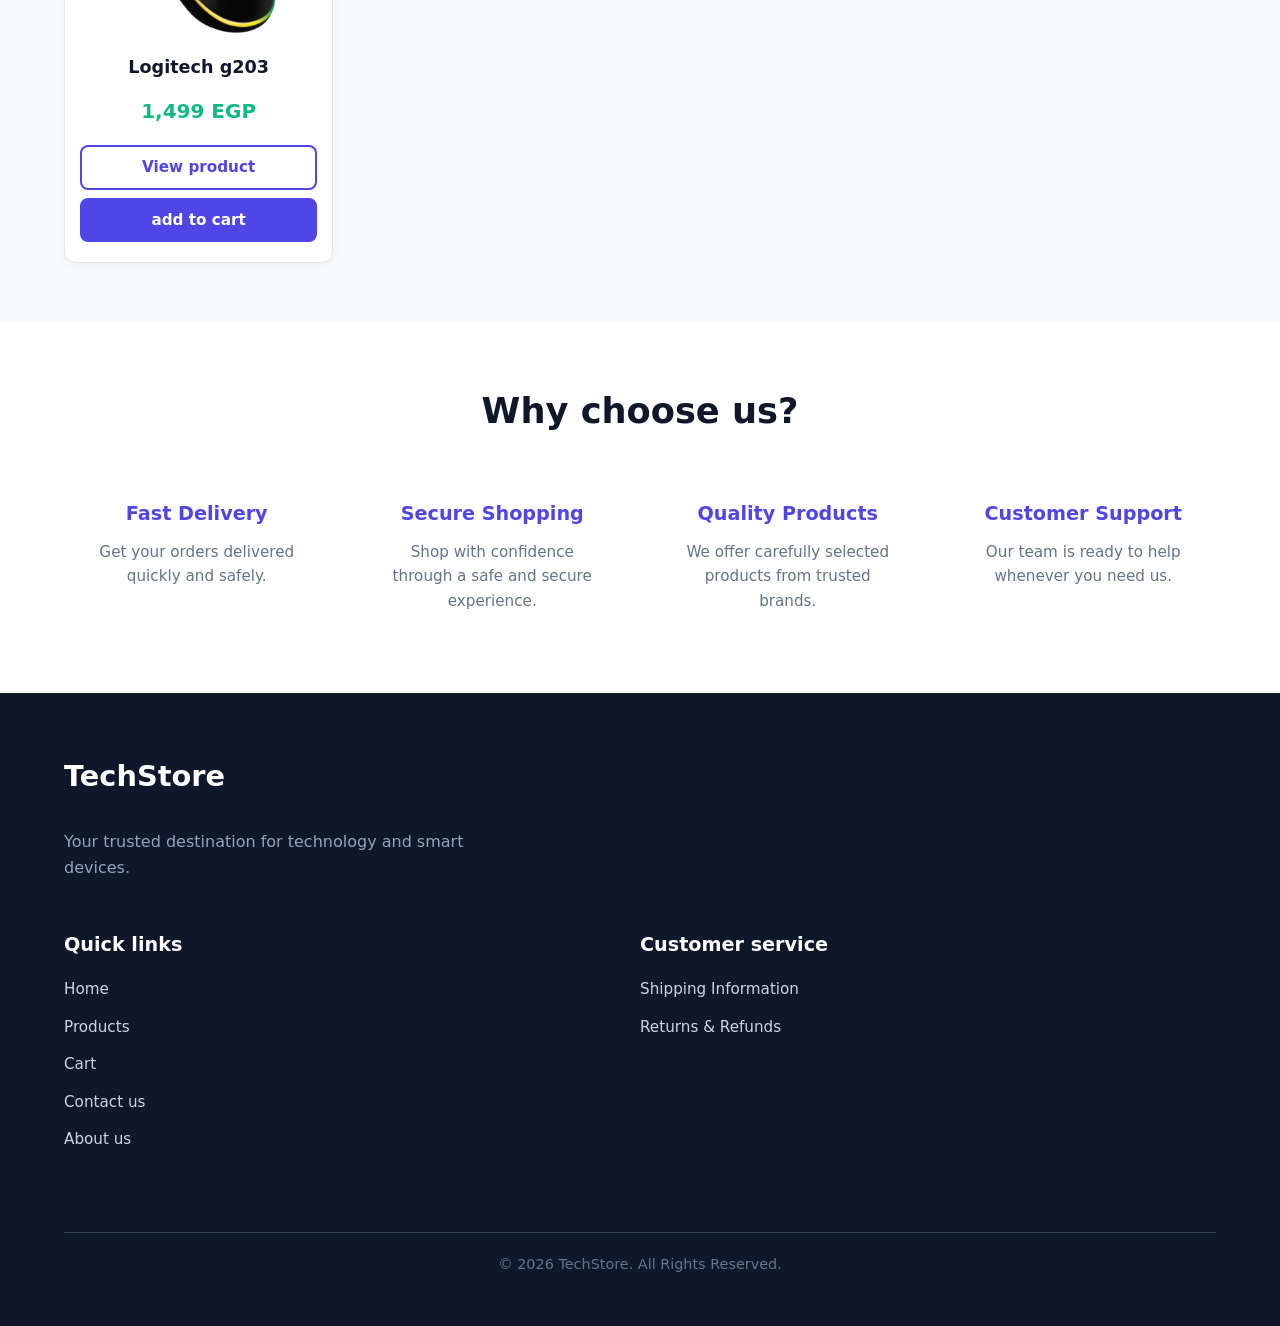
==== commit be19b96d: "Fix HTML encoding issues in index.html" ====
--- a/index.html
+++ b/index.html
@@ -67,8 +67,8 @@
                         <figcaption>
                         <h3>Lenovo Ideapad slim 3</h3>
                         <p>29,999 EGP</p> 
-                        <a href="view-product.html">View product</a>
-                        <a href="cart.html">add to cart</a>
+                        <a href="products.html">View product</a>
+                        <a href="products.html">add to cart</a>
                         </figcaption>
                         </figure>
                     </article>
@@ -80,8 +80,8 @@
                         <h3>Xiaomi 17 ultra</h3>
                         <p>512GB & 12GB Ram</p>
                         <p>21,999 EGP</p> 
-                        <a href="view-product.html">View product</a>
-                        <a href="cart.html">add to cart</a>
+                        <a href="products.html">View product</a>
+                        <a href="products.html">add to cart</a>
                         </figcaption>
                         </figure>
                     </article>
@@ -92,8 +92,8 @@
                         <figcaption>
                         <h3>Redmi buds 6 play</h3>
                         <p>749 EGP</p> 
-                        <a href="view-product.html">View product</a>
-                        <a href="cart.html">add to cart</a>
+                        <a href="products.html">View product</a>
+                        <a href="products.html">add to cart</a>
                         </figcaption>
                         </figure>
                     </article>
@@ -104,8 +104,8 @@
                         <figcaption>
                         <h3>Logitech g203</h3>
                         <p>1,499 EGP</p> 
-                        <a href="view-product.html">View product</a>
-                        <a href="cart.html">add to cart</a>
+                        <a href="products.html">View product</a>
+                        <a href="products.html">add to cart</a>
                         </figcaption>
                         </figure>
                     </article>
@@ -165,4 +165,4 @@
            <p>&copy; 2026 TechStore. All Rights Reserved.</p>
         </footer>
     </body>
-</html>+</html>
--- a/main.css
+++ b/main.css
@@ -1485,4 +1485,54 @@
         margin: 40px 5% 40px;
         padding: 40px 20px;
     }
-}+}
+
+@media (max-width: 768px) {
+    .header-e-commerce-index,
+    .header-e-commerce-details,
+    .header-e-commerce-products {
+        flex-direction: column;
+        gap: 3px; 
+        padding: 2px 4% 2px; 
+    }
+    .header-e-commerce-index img,
+    .header-e-commerce-details img,
+    .header-e-commerce-products img {
+        width: 88px;
+    }
+}
+
+.header-e-commerce-index,
+.header-e-commerce-details,
+.header-e-commerce-products {
+    background-color: var(--card-bg);
+    box-shadow: var(--shadow-sm);
+    padding: 11px 5%; 
+    display: flex;
+    justify-content: space-between;
+    align-items: center;
+    position: sticky;
+    top: 0;
+    z-index: 1000;
+}
+
+.header-e-commerce-index img,
+.header-e-commerce-details img,
+.header-e-commerce-products img {
+    width: 130px;
+    cursor: pointer;
+    transition: var(--transition);
+}
+
+.Nav-cards ul {
+    display: flex;
+    gap: 18px;
+}
+
+.Nav-cards a {
+    font-size: 0.95rem;
+    font-weight: 600;
+    color: var(--text-muted);
+    transition: var(--transition);
+    position: relative;
+}
